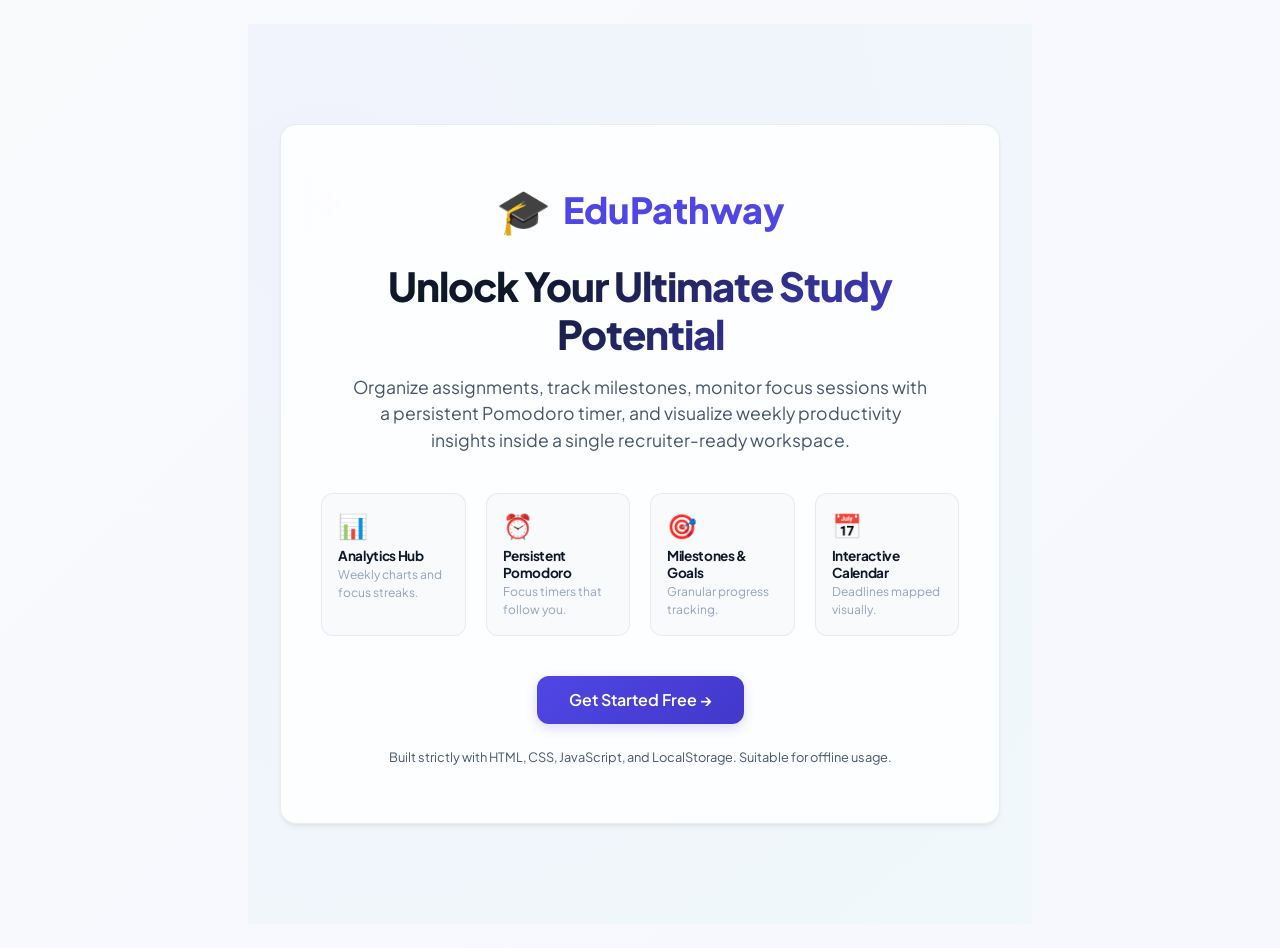
==== index.html @ 243a8dc1 "ui update" ====
<!DOCTYPE html>
<html lang="en">
<head>
    <meta charset="UTF-8">
    <meta name="viewport" content="width=device-width, initial-scale=1.0">
    <title>EduPathway - Premium Study Planner & Productivity Tracker</title>
    <!-- Favicon / Web App Settings -->
    <link rel="manifest" href="manifest.json">
    <meta name="theme-color" content="#4f46e5">
    
    <!-- Stylesheets -->
    <link rel="stylesheet" href="css/style.css">
</head>
<body class="auth-body">
    <div class="landing-wrapper">
        <div class="landing-card glass-card">
            <div class="landing-logo">
                <span>🎓</span> 
                <span class="logo-text">EduPathway</span>
            </div>
            <h1 class="landing-title">Unlock Your Ultimate Study Potential</h1>
            <p class="landing-desc">
                Organize assignments, track milestones, monitor focus sessions with a persistent Pomodoro timer, and visualize weekly productivity insights inside a single recruiter-ready workspace.
            </p>
            
            <!-- Features highlights Grid -->
            <div class="landing-features">
                <div class="landing-feature-item">
                    <span>📊</span>
                    <h4>Analytics Hub</h4>
                    <p>Weekly charts and focus streaks.</p>
                </div>
                <div class="landing-feature-item">
                    <span>⏰</span>
                    <h4>Persistent Pomodoro</h4>
                    <p>Focus timers that follow you.</p>
                </div>
                <div class="landing-feature-item">
                    <span>🎯</span>
                    <h4>Milestones & Goals</h4>
                    <p>Granular progress tracking.</p>
                </div>
                <div class="landing-feature-item">
                    <span>📅</span>
                    <h4>Interactive Calendar</h4>
                    <p>Deadlines mapped visually.</p>
                </div>
            </div>
            
            <!-- Dynamic CTA Button -->
            <a href="pages/login.html" id="landingCta" class="btn btn-primary" style="text-decoration: none; padding: 0.85rem 2rem; font-size: 1rem;">
                Get Started Free →
            </a>
            
            <p class="auth-switch" style="margin-top: 1.5rem; font-size: 0.8rem;">
                Built strictly with HTML, CSS, JavaScript, and LocalStorage. Suitable for offline usage.
            </p>
        </div>
    </div>

    <!-- Scripts -->
    <script src="js/storage.js"></script>
    <script src="js/auth.js"></script>
    <script>
        // Adjust landing CTA button depending on user session
        document.addEventListener('DOMContentLoaded', () => {
            const user = EduAuth.getLoggedInUser();
            const cta = document.getElementById('landingCta');
            if (user && cta) {
                cta.textContent = 'Go to Dashboard →';
                cta.href = 'pages/dashboard.html';
            }
        });
    </script>
</body>
</html>
---- css/style.css ----
/* style.css - Core Modern Theme System & Global Styles */

@import url('https://fonts.googleapis.com/css2?family=Plus+Jakarta+Sans:wght@300;400;500;600;700;800&display=swap');

/* --- Theme CSS Variables --- */
:root {
    /* Color Palette - Light Mode (Default) */
    --bg-color: #f8fafc;
    --card-bg: rgba(255, 255, 255, 0.85);
    --sidebar-bg: #ffffff;
    --text-primary: #0f172a;
    --text-secondary: #475569;
    --text-muted: #94a3b8;
    --border-color: rgba(226, 232, 240, 0.8);
    --border-hover: rgba(203, 213, 225, 1);
    
    /* Brand Accent Gradients */
    --primary: #4f46e5;
    --primary-hover: #4338ca;
    --primary-glow: rgba(79, 70, 229, 0.2);
    
    --success: #10b981;
    --success-bg: #ecfdf5;
    --warning: #f59e0b;
    --warning-bg: #fffbeb;
    --danger: #ef4444;
    --danger-bg: #fef2f2;
    --info: #06b6d4;
    --info-bg: #ecfeff;

    /* Shadows & Glassmorphism */
    --shadow-sm: 0 1px 2px 0 rgba(0, 0, 0, 0.05);
    --shadow-md: 0 4px 6px -1px rgba(0, 0, 0, 0.05), 0 2px 4px -1px rgba(0, 0, 0, 0.05);
    --shadow-lg: 0 10px 15px -3px rgba(0, 0, 0, 0.04), 0 4px 6px -2px rgba(0, 0, 0, 0.02);
    --shadow-premium: 0 20px 25px -5px rgba(79, 70, 229, 0.05), 0 10px 10px -5px rgba(79, 70, 229, 0.02);
    --glass-blur: blur(12px);
    
    --radius-sm: 8px;
    --radius-md: 12px;
    --radius-lg: 16px;
    --radius-full: 9999px;
    
    --transition-fast: 0.15s cubic-bezier(0.4, 0, 0.2, 1);
    --transition-normal: 0.25s cubic-bezier(0.4, 0, 0.2, 1);
    --transition-slow: 0.4s cubic-bezier(0.4, 0, 0.2, 1);
}

/* --- Dark Theme Variables --- */
[data-theme="dark"] {
    --bg-color: #0b0f19;
    --card-bg: rgba(19, 27, 46, 0.7);
    --sidebar-bg: #111827;
    --text-primary: #f8fafc;
    --text-secondary: #94a3b8;
    --text-muted: #64748b;
    --border-color: rgba(30, 41, 59, 0.7);
    --border-hover: rgba(51, 65, 85, 1);
    
    --primary: #6366f1;
    --primary-hover: #4f46e5;
    --primary-glow: rgba(99, 102, 241, 0.3);
    
    --success-bg: rgba(16, 185, 129, 0.1);
    --warning-bg: rgba(245, 158, 11, 0.1);
    --danger-bg: rgba(239, 68, 68, 0.1);
    --info-bg: rgba(6, 182, 212, 0.1);

    --shadow-sm: 0 1px 2px 0 rgba(0, 0, 0, 0.5);
    --shadow-md: 0 4px 6px -1px rgba(0, 0, 0, 0.3), 0 2px 4px -1px rgba(0, 0, 0, 0.3);
    --shadow-lg: 0 10px 15px -3px rgba(0, 0, 0, 0.4), 0 4px 6px -2px rgba(0, 0, 0, 0.2);
    --shadow-premium: 0 20px 25px -5px rgba(0, 0, 0, 0.5), 0 10px 10px -5px rgba(0, 0, 0, 0.3);
}

/* --- Reset & Base --- */
* {
    margin: 0;
    padding: 0;
    box-sizing: border-box;
    font-family: 'Plus Jakarta Sans', sans-serif;
    outline: none;
}

body {
    background-color: var(--bg-color);
    color: var(--text-primary);
    overflow-x: hidden;
    transition: background-color var(--transition-normal), color var(--transition-normal);
    min-height: 100vh;
}

/* Custom Scrollbar styling */
::-webkit-scrollbar {
    width: 6px;
    height: 6px;
}
::-webkit-scrollbar-track {
    background: transparent;
}
::-webkit-scrollbar-thumb {
    background: var(--text-muted);
    border-radius: var(--radius-full);
}
::-webkit-scrollbar-thumb:hover {
    background: var(--text-secondary);
}

/* --- Typography Helpers --- */
h1, h2, h3, h4, h5, h6 {
    font-weight: 700;
    letter-spacing: -0.025em;
    line-height: 1.25;
}

p {
    font-size: 0.95rem;
    color: var(--text-secondary);
    line-height: 1.5;
}

/* --- Premium Layout Containers --- */
.sidebar {
    width: 260px;
    background-color: var(--sidebar-bg);
    height: 100vh;
    padding: 2rem 1.25rem;
    border-right: 1px solid var(--border-color);
    position: fixed;
    z-index: 100;
    display: flex;
    flex-direction: column;
    transition: transform var(--transition-normal), background-color var(--transition-normal);
}

.main-content-wrapper {
    margin-left: 260px;
    transition: margin-left var(--transition-normal);
    min-height: 100vh;
    display: flex;
    flex-direction: column;
}

.main-content {
    padding: 2.5rem 3rem;
    flex-grow: 1;
    max-width: 1400px;
    width: 100%;
    margin: 0 auto;
}

/* --- Glassmorphic Card Elements --- */
.glass-card {
    background: var(--card-bg);
    backdrop-filter: var(--glass-blur);
    -webkit-backdrop-filter: var(--glass-blur);
    border: 1px solid var(--border-color);
    border-radius: var(--radius-lg);
    box-shadow: var(--shadow-md);
    transition: transform var(--transition-normal), box-shadow var(--transition-normal), border var(--transition-normal), background var(--transition-normal);
    padding: 1.5rem;
}

.glass-card:hover {
    box-shadow: var(--shadow-lg);
    border-color: var(--border-hover);
}

/* --- Sidebar Header & Nav --- */
.sidebar-header {
    display: flex;
    align-items: center;
    justify-content: space-between;
    margin-bottom: 2.5rem;
}

.logo-brand {
    display: flex;
    align-items: center;
    gap: 0.75rem;
    font-size: 1.35rem;
    font-weight: 800;
    color: var(--primary);
    text-decoration: none;
}

.logo-brand span:first-child {
    font-size: 1.75rem;
}

.logo-brand .logo-text {
    background: linear-gradient(135deg, var(--primary) 0%, var(--info) 100%);
    -webkit-background-clip: text;
    -webkit-text-fill-color: transparent;
}

.close-sidebar-btn {
    display: none;
    background: none;
    border: none;
    font-size: 1.75rem;
    cursor: pointer;
    color: var(--text-secondary);
}

.nav-menu {
    flex-grow: 1;
    display: flex;
    flex-direction: column;
    gap: 0.35rem;
}

.nav-menu a {
    display: flex;
    align-items: center;
    gap: 0.85rem;
    text-decoration: none;
    color: var(--text-secondary);
    padding: 0.8rem 1rem;
    border-radius: var(--radius-md);
    font-weight: 600;
    font-size: 0.95rem;
    transition: background-color var(--transition-fast), color var(--transition-fast);
}

.nav-menu a:hover {
    background-color: var(--border-color);
    color: var(--text-primary);
}

.nav-menu a.active {
    background: linear-gradient(135deg, var(--primary) 0%, rgba(79, 70, 229, 0.8) 100%);
    color: #ffffff;
    box-shadow: 0 4px 12px var(--primary-glow);
}

.nav-menu a span {
    font-size: 1.15rem;
}

.nav-menu-logout {
    margin-top: auto;
    display: flex;
    align-items: center;
    gap: 0.85rem;
    padding: 0.8rem 1rem;
    color: var(--text-secondary);
    text-decoration: none;
    font-weight: 600;
    font-size: 0.95rem;
    border-radius: var(--radius-md);
    transition: background-color var(--transition-fast), color var(--transition-fast);
}

.nav-menu-logout:hover {
    background-color: var(--danger-bg);
    color: var(--danger);
}

/* --- Theme Switcher Widget --- */
.theme-switch-wrapper {
    display: flex;
    align-items: center;
    gap: 0.5rem;
    padding: 0.8rem 1rem;
    margin-bottom: 0.75rem;
    background: var(--bg-color);
    border-radius: var(--radius-md);
    border: 1px solid var(--border-color);
}

.theme-switch-label {
    font-size: 0.85rem;
    font-weight: 600;
    color: var(--text-secondary);
    flex-grow: 1;
}

.theme-toggle-btn {
    background: none;
    border: none;
    cursor: pointer;
    font-size: 1.2rem;
    padding: 0.2rem;
    display: flex;
    align-items: center;
    justify-content: center;
    color: var(--warning);
    transition: transform var(--transition-fast);
}

.theme-toggle-btn:hover {
    transform: rotate(15deg) scale(1.15);
}

/* --- Premium Header & Buttons --- */
.header {
    display: flex;
    justify-content: space-between;
    align-items: center;
    margin-bottom: 2rem;
    gap: 1.5rem;
}

.header-left {
    display: flex;
    align-items: center;
    gap: 1rem;
}

.header h1 {
    font-size: 2rem;
    font-weight: 800;
    color: var(--text-primary);
}

.header-meta {
    font-size: 0.95rem;
    color: var(--text-secondary);
    margin-top: 0.15rem;
}

.header-date {
    display: flex;
    align-items: center;
    gap: 0.65rem;
    color: var(--text-secondary);
    background: var(--card-bg);
    backdrop-filter: var(--glass-blur);
    padding: 0.6rem 1.15rem;
    border-radius: var(--radius-md);
    border: 1px solid var(--border-color);
    font-size: 0.9rem;
    font-weight: 600;
    box-shadow: var(--shadow-sm);
}

.btn {
    display: inline-flex;
    align-items: center;
    gap: 0.5rem;
    padding: 0.7rem 1.35rem;
    border-radius: var(--radius-md);
    font-weight: 600;
    font-size: 0.9rem;
    cursor: pointer;
    border: none;
    transition: transform var(--transition-fast), box-shadow var(--transition-fast), background-color var(--transition-fast);
}

.btn:active {
    transform: scale(0.97);
}

.btn-primary {
    background: linear-gradient(135deg, var(--primary) 0%, var(--primary-hover) 100%);
    color: #ffffff;
    box-shadow: 0 4px 12px var(--primary-glow);
}

.btn-primary:hover {
    box-shadow: 0 6px 16px var(--primary-glow);
    background: var(--primary-hover);
}

.btn-success {
    background: var(--success);
    color: #ffffff;
}

.btn-success:hover {
    background: #059669;
}

.btn-secondary {
    background: var(--card-bg);
    border: 1px solid var(--border-color);
    color: var(--text-primary);
}

.btn-secondary:hover {
    background: var(--border-color);
}

/* --- Stats Grid Section --- */
.stats-grid {
    display: grid;
    grid-template-columns: repeat(auto-fit, minmax(240px, 1fr));
    gap: 1.5rem;
    margin-bottom: 2rem;
}

.stat-card {
    display: flex;
    align-items: center;
    gap: 1.25rem;
}

.stat-card .icon-container {
    width: 52px;
    height: 52px;
    border-radius: var(--radius-md);
    display: flex;
    align-items: center;
    justify-content: center;
    font-size: 1.5rem;
    flex-shrink: 0;
}

.stat-card .icon-container.blue {
    background-color: var(--info-bg);
    color: var(--info);
}

.stat-card .icon-container.green {
    background-color: var(--success-bg);
    color: var(--success);
}

.stat-card .icon-container.purple {
    background-color: rgba(99, 102, 241, 0.1);
    color: var(--primary);
}

.stat-card .icon-container.yellow {
    background-color: var(--warning-bg);
    color: var(--warning);
}

.stat-info h3 {
    color: var(--text-muted);
    font-size: 0.85rem;
    font-weight: 600;
    text-transform: uppercase;
    letter-spacing: 0.05em;
}

.stat-info .value {
    font-size: 1.65rem;
    font-weight: 800;
    color: var(--text-primary);
    line-height: 1.15;
    margin: 0.15rem 0;
}

.stat-info .detail {
    font-size: 0.8rem;
    color: var(--text-secondary);
    font-weight: 500;
}

/* --- Dashboard Specific Grid --- */
.dashboard-main-grid {
    display: grid;
    grid-template-columns: 2fr 1fr;
    gap: 2rem;
    margin-bottom: 2rem;
}

@media (max-width: 1100px) {
    .dashboard-main-grid {
        grid-template-columns: 1fr;
    }
}

.content-card-header {
    display: flex;
    align-items: center;
    justify-content: space-between;
    margin-bottom: 1.25rem;
    padding-bottom: 0.75rem;
    border-bottom: 1px solid var(--border-color);
}

.content-card-header h2 {
    font-size: 1.2rem;
    font-weight: 700;
    display: flex;
    align-items: center;
    gap: 0.5rem;
    color: var(--text-primary);
}

.content-card-header .icon {
    font-size: 1.35rem;
}

/* --- Quotes Section --- */
.quote-box {
    margin-bottom: 2rem;
    padding: 1.25rem;
    border-left: 4px solid var(--primary);
    background: var(--card-bg);
    border-radius: 0 var(--radius-md) var(--radius-md) 0;
}

.quote-text {
    font-style: italic;
    color: var(--text-primary);
    font-weight: 500;
    font-size: 0.95rem;
}

.quote-author {
    font-size: 0.8rem;
    color: var(--text-muted);
    font-weight: 600;
    margin-top: 0.35rem;
    text-align: right;
}

/* --- Upcoming Task Items --- */
.upcoming-task-list {
    display: flex;
    flex-direction: column;
    gap: 0.75rem;
}

.upcoming-task-item {
    display: flex;
    justify-content: space-between;
    align-items: center;
    padding: 0.85rem 1rem;
    background: var(--bg-color);
    border-radius: var(--radius-md);
    border: 1px solid var(--border-color);
    transition: transform var(--transition-fast);
}

.upcoming-task-item:hover {
    transform: translateX(4px);
    border-color: var(--border-hover);
}

.upcoming-task-item .info h4 {
    font-weight: 600;
    font-size: 0.95rem;
    color: var(--text-primary);
}

.upcoming-task-item .info p {
    font-size: 0.8rem;
    color: var(--text-muted);
}

.upcoming-task-item .due-date {
    font-size: 0.8rem;
    font-weight: 700;
    color: var(--primary);
    background: rgba(99, 102, 241, 0.1);
    padding: 0.25rem 0.5rem;
    border-radius: var(--radius-sm);
}

/* --- Tabs & Filters --- */
.tabs-and-actions {
    display: flex;
    justify-content: space-between;
    align-items: center;
    flex-wrap: wrap;
    gap: 1rem;
    margin-bottom: 1.5rem;
}

.search-bar-container {
    position: relative;
    width: 280px;
}

.search-bar-container input {
    width: 100%;
    padding: 0.6rem 1rem 0.6rem 2.25rem;
    border: 1px solid var(--border-color);
    border-radius: var(--radius-md);
    background: var(--card-bg);
    color: var(--text-primary);
    font-size: 0.85rem;
}

.search-bar-container::before {
    content: '🔍';
    position: absolute;
    left: 0.85rem;
    top: 50%;
    transform: translateY(-50%);
    font-size: 0.85rem;
    color: var(--text-muted);
}

.tabs {
    display: flex;
    gap: 0.25rem;
    background: var(--border-color);
    padding: 0.25rem;
    border-radius: var(--radius-md);
}

.tab-button {
    padding: 0.5rem 1rem;
    border: none;
    background: none;
    cursor: pointer;
    font-size: 0.85rem;
    font-weight: 600;
    color: var(--text-secondary);
    border-radius: var(--radius-sm);
    transition: all var(--transition-fast);
}

.tab-button.active {
    background: var(--card-bg);
    color: var(--primary);
    box-shadow: var(--shadow-sm);
}

/* --- Task List Items --- */
.task-list {
    display: flex;
    flex-direction: column;
    gap: 1rem;
}

.task-item {
    display: flex;
    align-items: center;
    gap: 1.25rem;
    cursor: grab;
    position: relative;
}

.task-item.dragging {
    opacity: 0.4;
    border: 2px dashed var(--primary);
    cursor: grabbing;
}

.task-status-indicator {
    font-size: 1.35rem;
    cursor: pointer;
    transition: transform var(--transition-fast);
    flex-shrink: 0;
}

.task-status-indicator:hover {
    transform: scale(1.15);
}

.task-content {
    flex-grow: 1;
}

.task-content h4 {
    font-size: 1rem;
    font-weight: 700;
    color: var(--text-primary);
}

.task-content.completed h4 {
    text-decoration: line-through;
    color: var(--text-muted);
}

.task-content .subject {
    font-size: 0.75rem;
    font-weight: 700;
    text-transform: uppercase;
    letter-spacing: 0.05em;
    color: var(--primary);
    margin-top: 0.15rem;
}

.task-content .description {
    font-size: 0.85rem;
    color: var(--text-secondary);
    margin-top: 0.25rem;
}

.task-meta {
    display: flex;
    align-items: center;
    gap: 1rem;
    flex-shrink: 0;
}

.priority-badge {
    font-size: 0.75rem;
    font-weight: 700;
    padding: 0.2rem 0.6rem;
    border-radius: var(--radius-full);
    text-transform: uppercase;
}

.priority-badge.high { background: var(--danger-bg); color: var(--danger); }
.priority-badge.medium { background: var(--warning-bg); color: var(--warning); }
.priority-badge.low { background: var(--success-bg); color: var(--success); }

.task-time-due {
    font-size: 0.8rem;
    color: var(--text-secondary);
    text-align: right;
    display: flex;
    flex-direction: column;
    gap: 0.15rem;
}

.task-time-due div:first-child {
    font-weight: 600;
}

.task-actions {
    display: flex;
    gap: 0.25rem;
}

.action-btn {
    background: none;
    border: none;
    font-size: 1.15rem;
    cursor: pointer;
    padding: 0.35rem;
    border-radius: var(--radius-sm);
    transition: background var(--transition-fast), transform var(--transition-fast);
}

.action-btn:hover {
    background: var(--border-color);
    transform: scale(1.1);
}

.action-btn.edit-btn { color: var(--primary); }
.action-btn.delete-btn { color: var(--danger); }

/* --- Goals List & Milestones --- */
.goal-list {
    display: grid;
    grid-template-columns: repeat(auto-fit, minmax(320px, 1fr));
    gap: 1.5rem;
}

.goal-card {
    display: flex;
    flex-direction: column;
    gap: 1rem;
}

.goal-card-header {
    display: flex;
    gap: 0.85rem;
    align-items: flex-start;
}

.goal-card-header .icon {
    font-size: 1.35rem;
    width: 42px;
    height: 42px;
    background: var(--success-bg);
    color: var(--success);
    border-radius: var(--radius-md);
    display: flex;
    align-items: center;
    justify-content: center;
    flex-shrink: 0;
}

.goal-card-info {
    flex-grow: 1;
}

.goal-card-info h4 {
    font-size: 1.05rem;
    color: var(--text-primary);
}

.goal-card-info p {
    font-size: 0.85rem;
    color: var(--text-secondary);
    margin-top: 0.15rem;
}

.goal-meta {
    display: flex;
    gap: 0.75rem;
    margin-top: 0.5rem;
    font-size: 0.75rem;
    font-weight: 600;
    color: var(--text-muted);
}

.goal-meta span {
    background: var(--bg-color);
    padding: 0.2rem 0.5rem;
    border-radius: var(--radius-sm);
}

.progress-bar-container {
    width: 100%;
}

.progress-bar-meta {
    display: flex;
    justify-content: space-between;
    font-size: 0.75rem;
    font-weight: 700;
    margin-bottom: 0.35rem;
}

.progress-bar-bg {
    width: 100%;
    height: 8px;
    background: var(--border-color);
    border-radius: var(--radius-full);
    overflow: hidden;
}

.progress-bar-fill {
    height: 100%;
    background: linear-gradient(90deg, var(--success) 0%, var(--info) 100%);
    border-radius: var(--radius-full);
    transition: width var(--transition-slow);
}

.milestones-container {
    padding-top: 0.75rem;
    border-top: 1px solid var(--border-color);
}

.milestones-container h5 {
    font-size: 0.8rem;
    color: var(--text-secondary);
    margin-bottom: 0.5rem;
    text-transform: uppercase;
    letter-spacing: 0.05em;
}

.milestone-item {
    display: flex;
    align-items: center;
    gap: 0.5rem;
    margin-bottom: 0.4rem;
}

.milestone-item input[type="checkbox"] {
    width: 16px;
    height: 16px;
    border-radius: 4px;
    border: 1.5px solid var(--border-color);
    cursor: pointer;
    accent-color: var(--success);
}

.milestone-item label {
    font-size: 0.85rem;
    color: var(--text-secondary);
    cursor: pointer;
}

.milestone-item input:checked + label {
    text-decoration: line-through;
    color: var(--text-muted);
}

/* --- Calendar Component --- */
.calendar-container {
    background: var(--card-bg);
    border-radius: var(--radius-lg);
    box-shadow: var(--shadow-md);
    border: 1px solid var(--border-color);
    padding: 1.5rem;
}

.calendar-header {
    display: flex;
    justify-content: space-between;
    align-items: center;
    margin-bottom: 1.25rem;
}

.calendar-header h2 {
    font-size: 1.2rem;
    color: var(--text-primary);
}

.calendar-nav-btn {
    background: var(--bg-color);
    border: 1px solid var(--border-color);
    cursor: pointer;
    font-size: 1rem;
    width: 32px;
    height: 32px;
    border-radius: var(--radius-sm);
    display: flex;
    align-items: center;
    justify-content: center;
    color: var(--text-primary);
    transition: all var(--transition-fast);
}

.calendar-nav-btn:hover {
    background: var(--border-color);
}

.calendar-weekdays {
    display: grid;
    grid-template-columns: repeat(7, 1fr);
    text-align: center;
    font-weight: 700;
    font-size: 0.8rem;
    text-transform: uppercase;
    letter-spacing: 0.05em;
    color: var(--text-muted);
    margin-bottom: 0.5rem;
}

.calendar-grid {
    display: grid;
    grid-template-columns: repeat(7, 1fr);
    gap: 4px;
}

.calendar-day {
    min-height: 95px;
    border-radius: var(--radius-sm);
    padding: 0.5rem;
    background: var(--bg-color);
    border: 1px solid var(--border-color);
    display: flex;
    flex-direction: column;
    gap: 0.25rem;
    transition: all var(--transition-fast);
    cursor: pointer;
}

.calendar-day:hover {
    border-color: var(--primary);
    transform: translateY(-2px);
    background: var(--card-bg);
}

.calendar-day.other-month {
    opacity: 0.3;
}

.calendar-day .day-number {
    font-weight: 700;
    font-size: 0.8rem;
    color: var(--text-secondary);
}

.calendar-day.is-today {
    border: 2px solid var(--primary);
}

.calendar-day.is-today .day-number {
    color: var(--primary);
    font-weight: 800;
}

.calendar-events {
    display: flex;
    flex-direction: column;
    gap: 2px;
    overflow-y: auto;
    max-height: 60px;
}

.calendar-event-dot {
    font-size: 0.7rem;
    padding: 1px 4px;
    border-radius: 4px;
    white-space: nowrap;
    text-overflow: ellipsis;
    overflow: hidden;
    font-weight: 600;
}

.calendar-event-dot.task {
    background: rgba(79, 70, 229, 0.1);
    color: var(--primary);
}

.calendar-event-dot.completed-task {
    background: var(--success-bg);
    color: var(--success);
}

.calendar-event-dot.goal {
    background: var(--warning-bg);
    color: var(--warning);
}

/* --- Modals --- */
.modal-overlay {
    position: fixed;
    top: 0;
    left: 0;
    width: 100vw;
    height: 100vh;
    background: rgba(11, 15, 25, 0.6);
    backdrop-filter: blur(8px);
    display: flex;
    justify-content: center;
    align-items: center;
    z-index: 1001;
    opacity: 0;
    visibility: hidden;
    transition: opacity var(--transition-normal), visibility var(--transition-normal);
}

.modal-overlay.visible {
    opacity: 1;
    visibility: visible;
}

.modal-content {
    width: 90%;
    max-width: 500px;
    background: var(--sidebar-bg);
    border-radius: var(--radius-lg);
    border: 1px solid var(--border-color);
    box-shadow: var(--shadow-premium);
    overflow: hidden;
    transform: scale(0.9) translateY(20px);
    transition: transform var(--transition-normal);
}

.modal-overlay.visible .modal-content {
    transform: scale(1) translateY(0);
}

.modal-header {
    display: flex;
    justify-content: space-between;
    align-items: center;
    padding: 1.25rem 1.5rem;
    border-bottom: 1px solid var(--border-color);
}

.modal-header h2 {
    font-size: 1.15rem;
    color: var(--text-primary);
}

.close-button {
    background: none;
    border: none;
    font-size: 1.5rem;
    cursor: pointer;
    color: var(--text-muted);
}

.modal-body {
    padding: 1.5rem;
    max-height: 70vh;
    overflow-y: auto;
}

.form-group {
    margin-bottom: 1.15rem;
}

.form-group label {
    display: block;
    font-size: 0.85rem;
    font-weight: 700;
    margin-bottom: 0.4rem;
    color: var(--text-secondary);
}

.form-group input, .form-group select, .form-group textarea {
    width: 100%;
    padding: 0.65rem 0.85rem;
    border-radius: var(--radius-md);
    border: 1.5px solid var(--border-color);
    background: var(--bg-color);
    color: var(--text-primary);
    font-size: 0.9rem;
    transition: border var(--transition-fast);
}

.form-group input:focus, .form-group select:focus, .form-group textarea:focus {
    border-color: var(--primary);
}

.time-input-group {
    display: flex;
    gap: 0.5rem;
}

.time-input-group input {
    flex-grow: 1;
}

.time-input-group select {
    width: 130px;
}

.modal-footer {
    display: flex;
    justify-content: flex-end;
    gap: 0.75rem;
    padding: 1rem 1.5rem;
    background: var(--bg-color);
    border-top: 1px solid var(--border-color);
}

/* --- Auth Pages --- */
.auth-body {
    display: flex;
    justify-content: center;
    align-items: center;
    min-height: 100vh;
    background: linear-gradient(135deg, var(--bg-color) 0%, rgba(99, 102, 241, 0.05) 100%);
    padding: 1.5rem;
}

.auth-container {
    width: 100%;
    max-width: 420px;
    background: var(--sidebar-bg);
    border-radius: var(--radius-lg);
    border: 1px solid var(--border-color);
    box-shadow: var(--shadow-premium);
    padding: 2.5rem 2rem;
    text-align: center;
}

.auth-container .logo-brand {
    justify-content: center;
    font-size: 1.75rem;
    margin-bottom: 0.5rem;
}

.auth-subtitle {
    font-size: 0.9rem;
    color: var(--text-secondary);
    margin-bottom: 2rem;
}

.auth-container .form-group {
    text-align: left;
}

.error-message {
    color: var(--danger);
    font-size: 0.8rem;
    font-weight: 600;
    margin-top: 0.35rem;
}

.auth-switch {
    margin-top: 1.5rem;
    font-size: 0.85rem;
    color: var(--text-secondary);
}

.auth-switch a {
    color: var(--primary);
    font-weight: 700;
    text-decoration: none;
}

.auth-switch a:hover {
    text-decoration: underline;
}

/* --- Landing Page Styling --- */
.landing-wrapper {
    display: flex;
    justify-content: center;
    align-items: center;
    min-height: 100vh;
    background: radial-gradient(circle at 10% 20%, rgba(99, 102, 241, 0.05) 0%, rgba(6, 182, 212, 0.03) 90%), var(--bg-color);
    padding: 2rem;
}

.landing-card {
    max-width: 720px;
    text-align: center;
    padding: 3.5rem 2.5rem;
}

.landing-logo {
    display: inline-flex;
    align-items: center;
    gap: 0.75rem;
    font-size: 2.25rem;
    font-weight: 800;
    color: var(--primary);
    margin-bottom: 1.5rem;
}

.landing-logo span:first-child {
    font-size: 2.75rem;
}

.landing-title {
    font-size: 2.5rem;
    font-weight: 800;
    background: linear-gradient(135deg, var(--text-primary) 30%, var(--primary) 100%);
    -webkit-background-clip: text;
    -webkit-text-fill-color: transparent;
    margin-bottom: 1rem;
    line-height: 1.2;
}

.landing-desc {
    font-size: 1.1rem;
    color: var(--text-secondary);
    max-width: 580px;
    margin: 0 auto 2.5rem auto;
}

.landing-features {
    display: grid;
    grid-template-columns: repeat(auto-fit, minmax(140px, 1fr));
    gap: 1.25rem;
    margin-bottom: 2.5rem;
    text-align: left;
}

.landing-feature-item {
    background: var(--bg-color);
    border: 1px solid var(--border-color);
    border-radius: var(--radius-md);
    padding: 1rem;
}

.landing-feature-item span {
    font-size: 1.5rem;
    display: block;
    margin-bottom: 0.35rem;
}

.landing-feature-item h4 {
    font-size: 0.85rem;
    font-weight: 700;
    color: var(--text-primary);
}

.landing-feature-item p {
    font-size: 0.75rem;
    color: var(--text-muted);
    margin-top: 0.15rem;
}

/* --- Mobile / Responsiveness Drawer --- */
.open-sidebar-btn {
    display: none;
    font-size: 1.5rem;
    background: none;
    border: none;
    cursor: pointer;
    color: var(--text-primary);
    padding: 0.25rem;
}

.overlay {
    display: none;
    position: fixed;
    top: 0;
    left: 0;
    width: 100vw;
    height: 100vh;
    background-color: rgba(11, 15, 25, 0.4);
    backdrop-filter: blur(4px);
    z-index: 99;
}

@media (max-width: 992px) {
    .sidebar {
        transform: translateX(-100%);
    }
    .sidebar.is-open {
        transform: translateX(0);
        box-shadow: 10px 0 30px rgba(0, 0, 0, 0.15);
    }
    .main-content-wrapper {
        margin-left: 0;
    }
    .open-sidebar-btn {
        display: inline-block;
    }
    .close-sidebar-btn {
        display: block;
    }
    .overlay.is-visible {
        display: block;
    }
    .main-content {
        padding: 2rem 1.5rem;
    }
}

@media (max-width: 768px) {
    .header {
        flex-direction: column;
        align-items: flex-start;
        gap: 0.75rem;
    }
    .header-date {
        display: none;
    }
    .tabs-and-actions {
        flex-direction: column;
        align-items: stretch;
    }
    .search-bar-container {
        width: 100%;
    }
    .tabs {
        overflow-x: auto;
    }
}
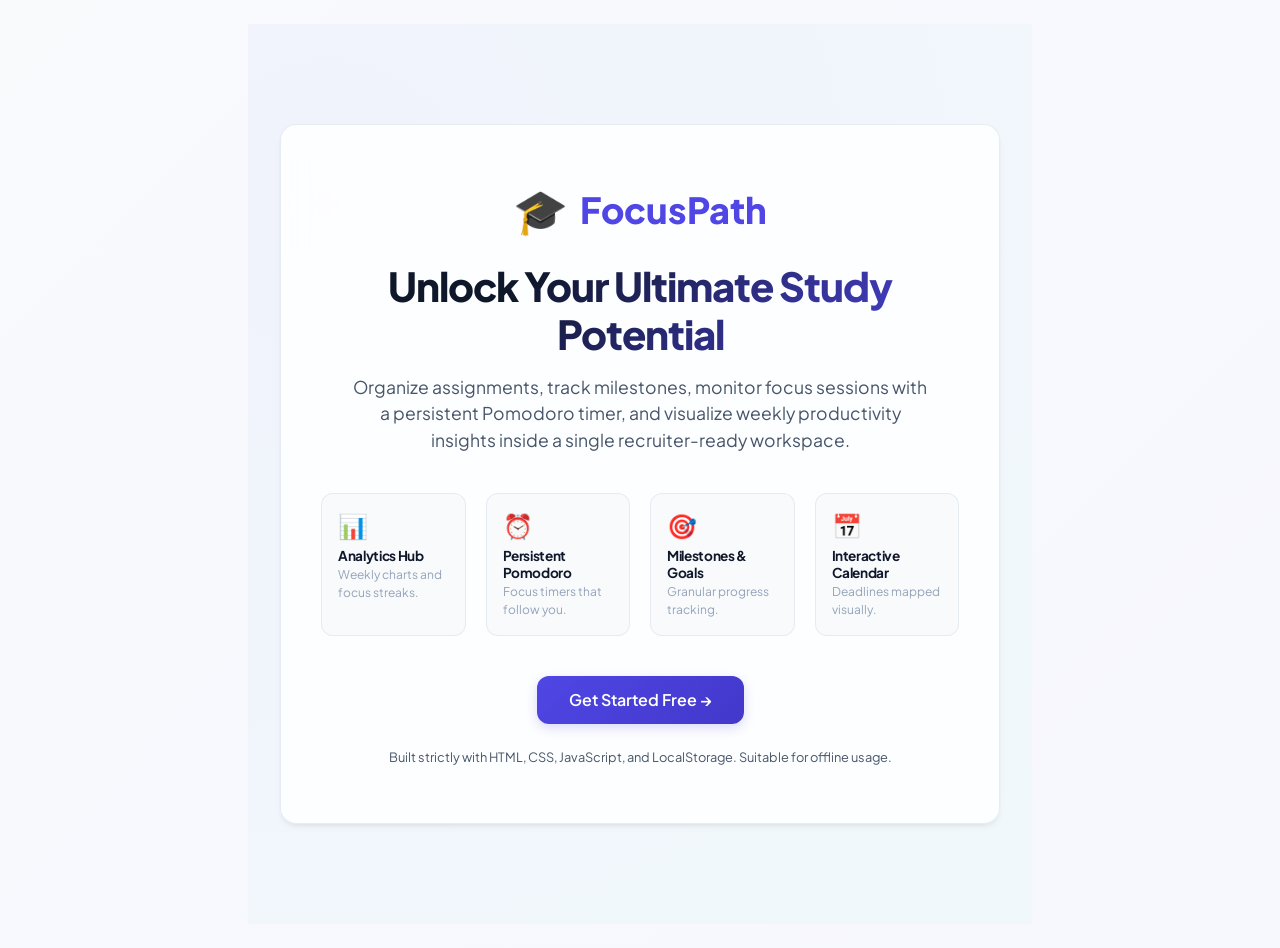
==== commit 17f71820: "Rebrand: rename EduPathway to FocusPath across all pages, manifest, and README" ====
--- a/index.html
+++ b/index.html
@@ -3,7 +3,7 @@
 <head>
     <meta charset="UTF-8">
     <meta name="viewport" content="width=device-width, initial-scale=1.0">
-    <title>EduPathway - Premium Study Planner & Productivity Tracker</title>
+    <title>FocusPath - Premium Study Planner & Productivity Tracker</title>
     <!-- Favicon / Web App Settings -->
     <link rel="manifest" href="manifest.json">
     <meta name="theme-color" content="#4f46e5">
@@ -16,7 +16,7 @@
         <div class="landing-card glass-card">
             <div class="landing-logo">
                 <span>🎓</span> 
-                <span class="logo-text">EduPathway</span>
+                <span class="logo-text">FocusPath</span>
             </div>
             <h1 class="landing-title">Unlock Your Ultimate Study Potential</h1>
             <p class="landing-desc">
